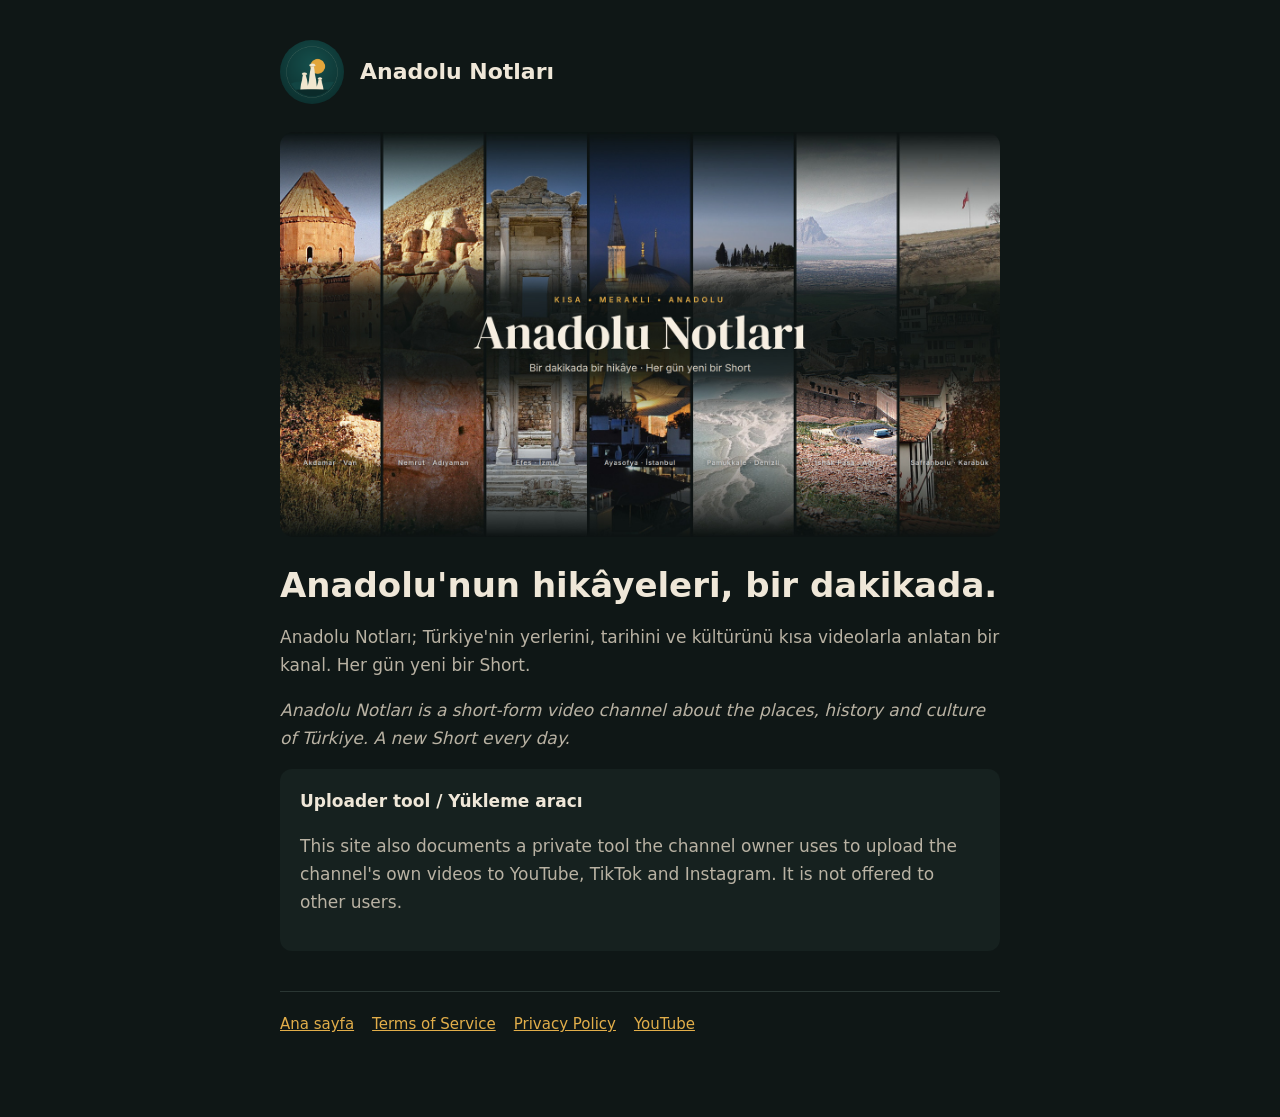
==== index.html @ 1cd3a6d7 "Anadolu Notları sitesi: tanıtım, kullanım şartları, gizlilik politikası Co-Authored-By: Claude Opus " ====
<!doctype html><html lang="tr"><head><meta charset="utf-8"><meta name="viewport" content="width=device-width,initial-scale=1"><title>Anadolu Notları</title><meta name="description" content="Anadolu'nun hikâyeleri, bir dakikada."><link rel="icon" href="logo.png"><link rel="stylesheet" href="stil.css"></head><body><main>
<header><img src="logo.png" alt=""><a href="./">Anadolu Notları</a></header>
<img class="kapak" src="kapak.jpg" alt="Anadolu'dan yerler: Akdamar, Nemrut, Efes, Ayasofya, Pamukkale, İshak Paşa, Safranbolu">
<h1>Anadolu'nun hikâyeleri, bir dakikada.</h1>
<p>Anadolu Notları; Türkiye'nin yerlerini, tarihini ve kültürünü kısa videolarla anlatan bir kanal. Her gün yeni bir Short.</p>
<p><em>Anadolu Notları is a short-form video channel about the places, history and culture of Türkiye. A new Short every day.</em></p>
<div class="kart"><strong>Uploader tool / Yükleme aracı</strong><p>This site also documents a private tool the channel owner uses to upload the channel's own videos to YouTube, TikTok and Instagram. It is not offered to other users.</p></div>
<nav><a href="./">Ana sayfa</a><a href="terms.html">Terms of Service</a><a href="privacy.html">Privacy Policy</a><a href="https://www.youtube.com/@AnadolununNotlari">YouTube</a></nav>
</main></body></html>
---- stil.css ----
:root{--bg:#0f1716;--kart:#16211f;--yazi:#efe7d8;--soluk:#b9b2a3;--vurgu:#e2ae4a}
*{box-sizing:border-box}body{margin:0;background:var(--bg);color:var(--yazi);font:17px/1.65 system-ui,-apple-system,"Segoe UI",Inter,sans-serif}
a{color:var(--vurgu)}main{max-width:760px;margin:0 auto;padding:40px 20px 80px}
header{display:flex;align-items:center;gap:16px;margin-bottom:28px}header img{width:64px;height:64px;border-radius:50%}
header a{color:var(--yazi);text-decoration:none;font-weight:700;font-size:22px}
.kapak{width:100%;border-radius:14px;display:block;margin:8px 0 28px}
h1{font-size:34px;line-height:1.2;margin:0 0 12px}h2{font-size:22px;margin:32px 0 8px}
p,li{color:var(--soluk)}nav{display:flex;gap:18px;flex-wrap:wrap;margin-top:40px;padding-top:20px;border-top:1px solid #2a3633;font-size:15px}
.kart{background:var(--kart);border-radius:12px;padding:18px 20px;margin:14px 0}
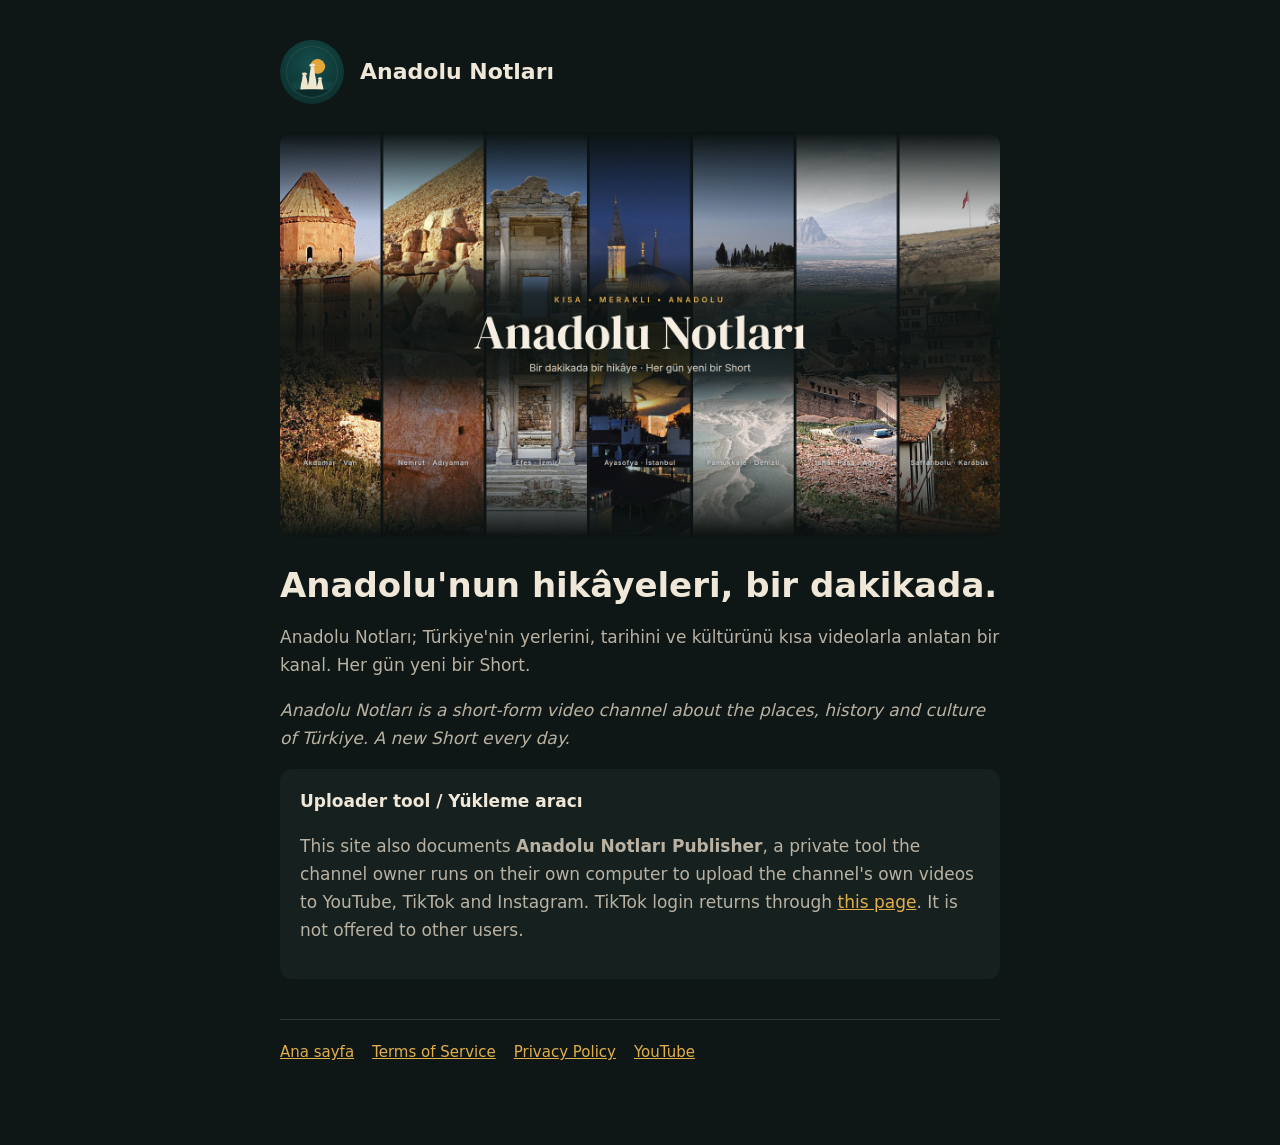
==== commit 38e06cf1: "Publisher aracını sitede tanıt Co-Authored-By: Claude Opus 5.5 <noreply@anthropic.com>" ====
--- a/index.html
+++ b/index.html
@@ -4,6 +4,6 @@
 <h1>Anadolu'nun hikâyeleri, bir dakikada.</h1>
 <p>Anadolu Notları; Türkiye'nin yerlerini, tarihini ve kültürünü kısa videolarla anlatan bir kanal. Her gün yeni bir Short.</p>
 <p><em>Anadolu Notları is a short-form video channel about the places, history and culture of Türkiye. A new Short every day.</em></p>
-<div class="kart"><strong>Uploader tool / Yükleme aracı</strong><p>This site also documents a private tool the channel owner uses to upload the channel's own videos to YouTube, TikTok and Instagram. It is not offered to other users.</p></div>
+<div class="kart"><strong>Uploader tool / Yükleme aracı</strong><p>This site also documents <b>Anadolu Notları Publisher</b>, a private tool the channel owner runs on their own computer to upload the channel's own videos to YouTube, TikTok and Instagram. TikTok login returns through <a href="tiktok-callback.html">this page</a>. It is not offered to other users.</p></div>
 <nav><a href="./">Ana sayfa</a><a href="terms.html">Terms of Service</a><a href="privacy.html">Privacy Policy</a><a href="https://www.youtube.com/@AnadolununNotlari">YouTube</a></nav>
 </main></body></html>
